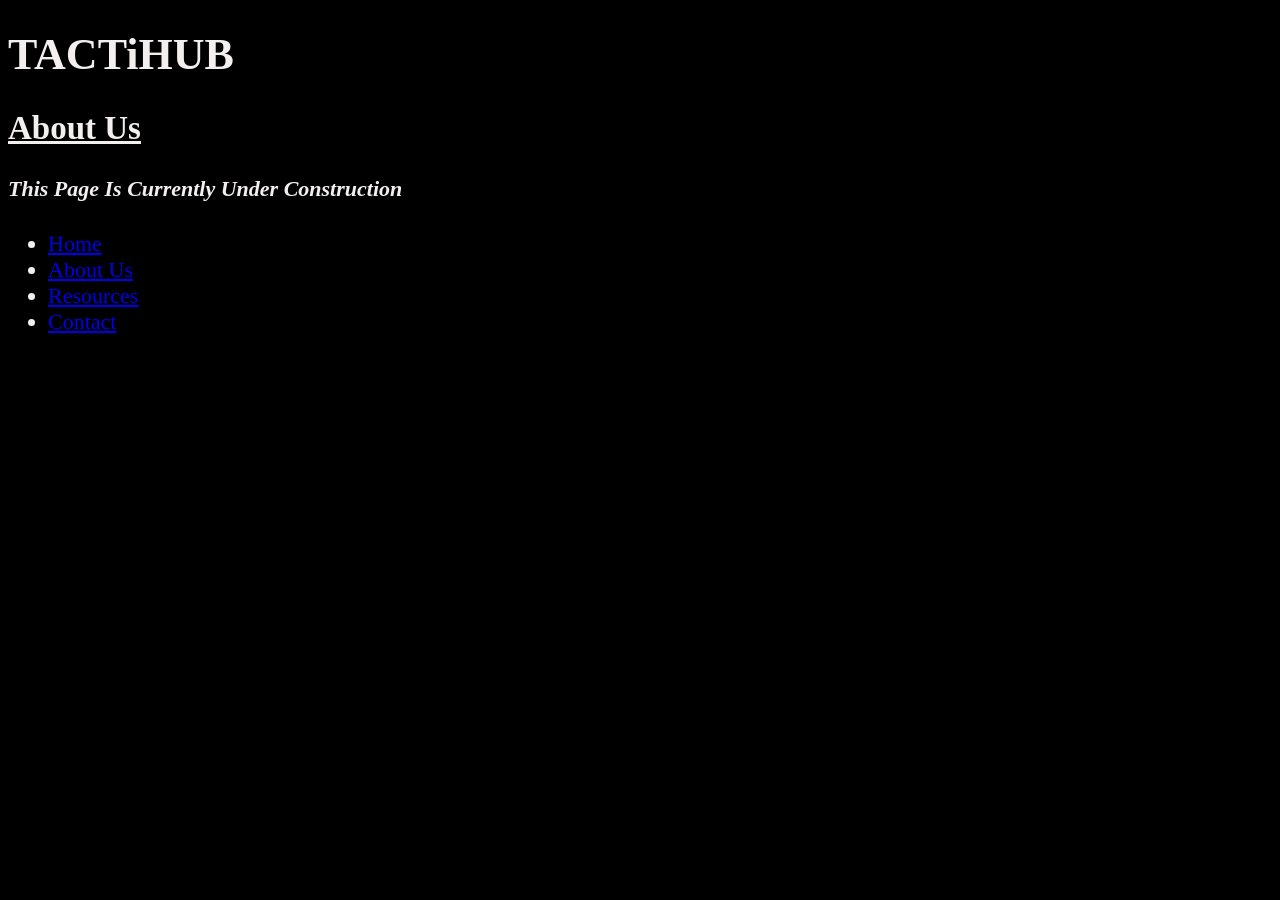
==== about.html @ 8efcd7ad "Create about.html" ====
<!DOCTYPE html>
<html lang="en">

<head>
        <meta charset="UTF-8">
        <title>TACTiHUB</title>
        <style>
                html {
                        font-size: 22px;
                }

                body {
                        background-color: black;
                        color: rgb(243, 239, 239);
                }
        </style>
</head>

<body>
       <h1><b>TACTiHUB</b></h1> 
       <h2><u>About Us</u></h2>
       <p><h4><i>This Page Is Currently Under Construction</i></h4>
<nav>
        <ul>
                <li><a href="index.html">Home</a></li>
                <li><a href="about.html">About Us</a></li>
                <li><a href="resources.html">Resources</a></li>
                <li><a href="contact.html">Contact</a></li>
        </ul>

</nav>
      
</body>

</html>
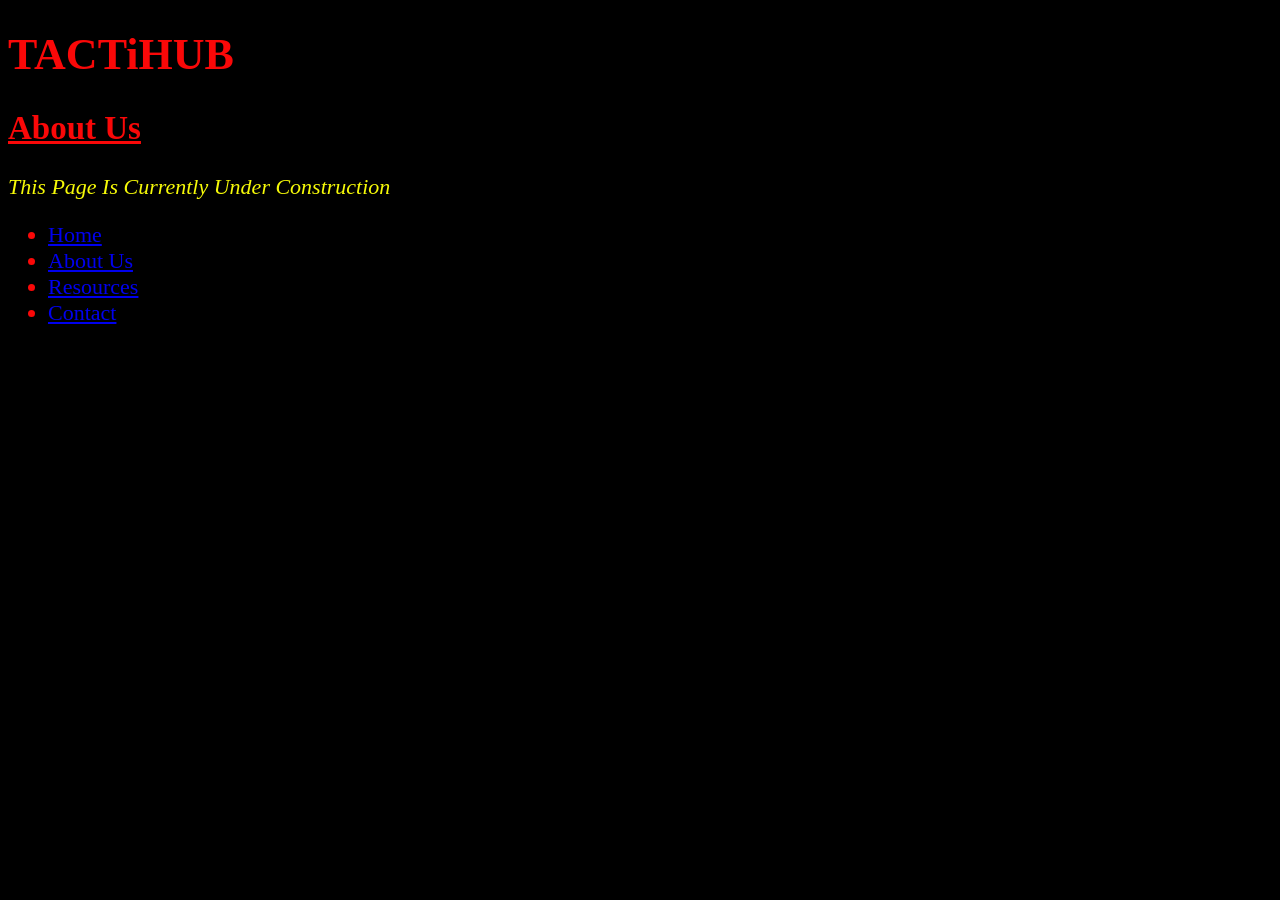
==== commit b7ef0b04: "Update about.html NEW! HTML File Created: "About"" ====
--- a/about.html
+++ b/about.html
@@ -11,22 +11,25 @@
 
                 body {
                         background-color: black;
-                        color: rgb(243, 239, 239);
+                        color: rgb(250, 8, 8);
                 }
         </style>
 </head>
 
 <body>
-       <h1><b>TACTiHUB</b></h1> 
-       <h2><u>About Us</u></h2>
-       <p><h4><i>This Page Is Currently Under Construction</i></h4>
-<nav>
-        <ul>
-                <li><a href="index.html">Home</a></li>
-                <li><a href="about.html">About Us</a></li>
-                <li><a href="resources.html">Resources</a></li>
-                <li><a href="contact.html">Contact</a></li>
-        </ul>
+        <h1><b>TACTiHUB</b></h1> 
+        <h2><u>About Us</u></h2>
+                        
+                        <p style="color: rgb(246, 250, 8);"> 
+                            <i>This Page Is Currently Under Construction</i>
+                        </p>
+        <nav>
+                <ul>
+                        <li><a href="index.html">Home</a></li>
+                        <li><a href="about.html">About Us</a></li>
+                        <li><a href="resources.html">Resources</a></li>
+                        <li><a href="contact.html">Contact</a></li>
+                </ul>
 
 </nav>
       
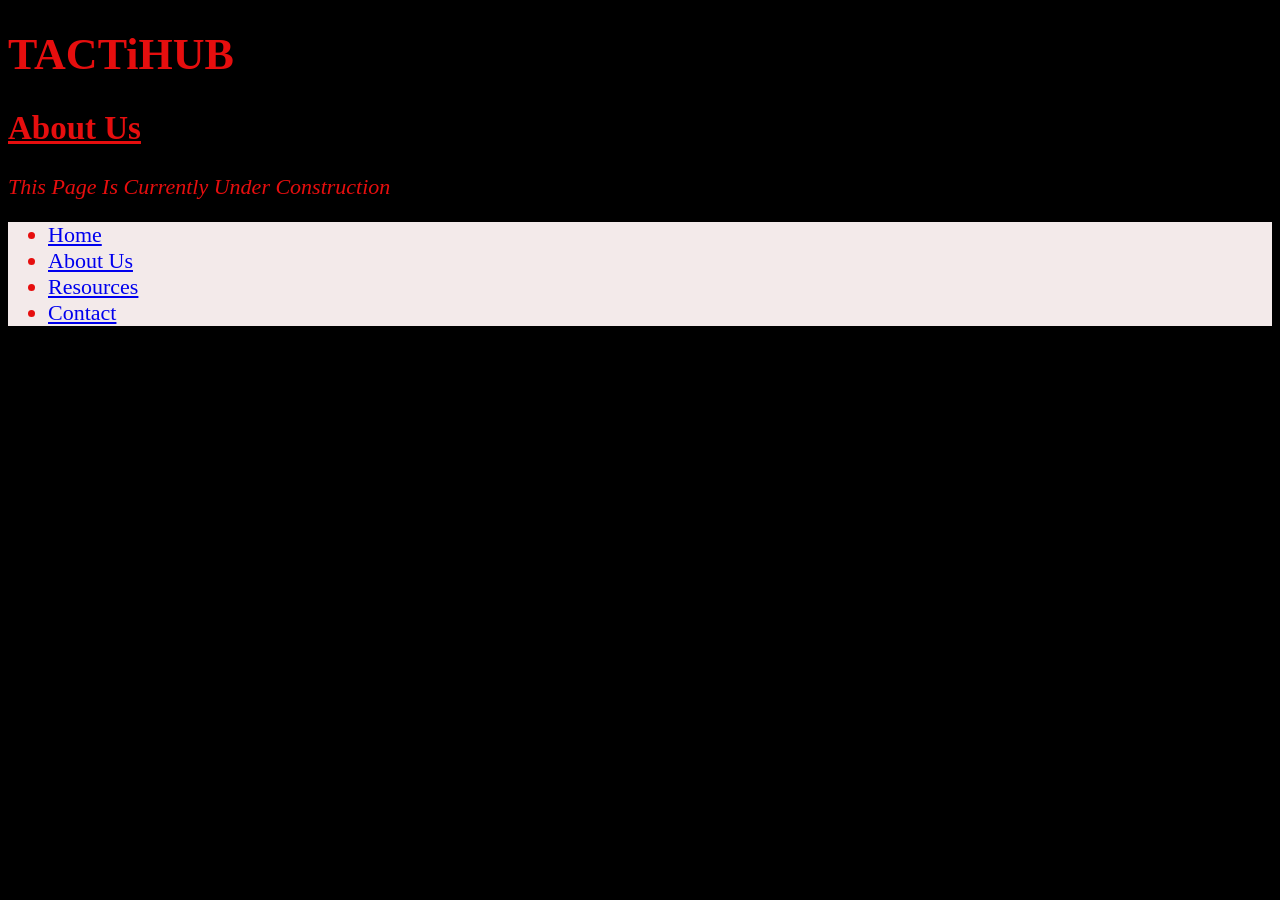
==== commit 2f3c8669: "Update about.html 19 MAY 26 UPDATE" ====
--- a/about.html
+++ b/about.html
@@ -1,4 +1,4 @@
-<!DOCTYPE html>
+<!DOCTYPE html>                 <!--Same code format as index.html-->
 <html lang="en">
 
 <head>
@@ -6,12 +6,19 @@
         <title>TACTiHUB</title>
         <style>
                 html {
-                        font-size: 22px;
+                        font-size: 28px;
                 }
 
-                body {
-                        background-color: black;
-                        color: rgb(250, 8, 8);
+                body, p {
+                         background-color: black;
+                         color: rgb(230, 14, 14);
+                         font-size: 22px;
+                }
+
+                nav {
+                        background-color: rgb(243, 234, 234);
+                         color: rgb(230, 14, 14);
+                         font-size: 22px;
                 }
         </style>
 </head>
@@ -20,7 +27,7 @@
         <h1><b>TACTiHUB</b></h1> 
         <h2><u>About Us</u></h2>
                         
-                        <p style="color: rgb(246, 250, 8);"> 
+                        <p> 
                             <i>This Page Is Currently Under Construction</i>
                         </p>
         <nav>
@@ -35,4 +42,4 @@
       
 </body>
 
-</html> 
+</html>         <!--Passed W3C quality check-->
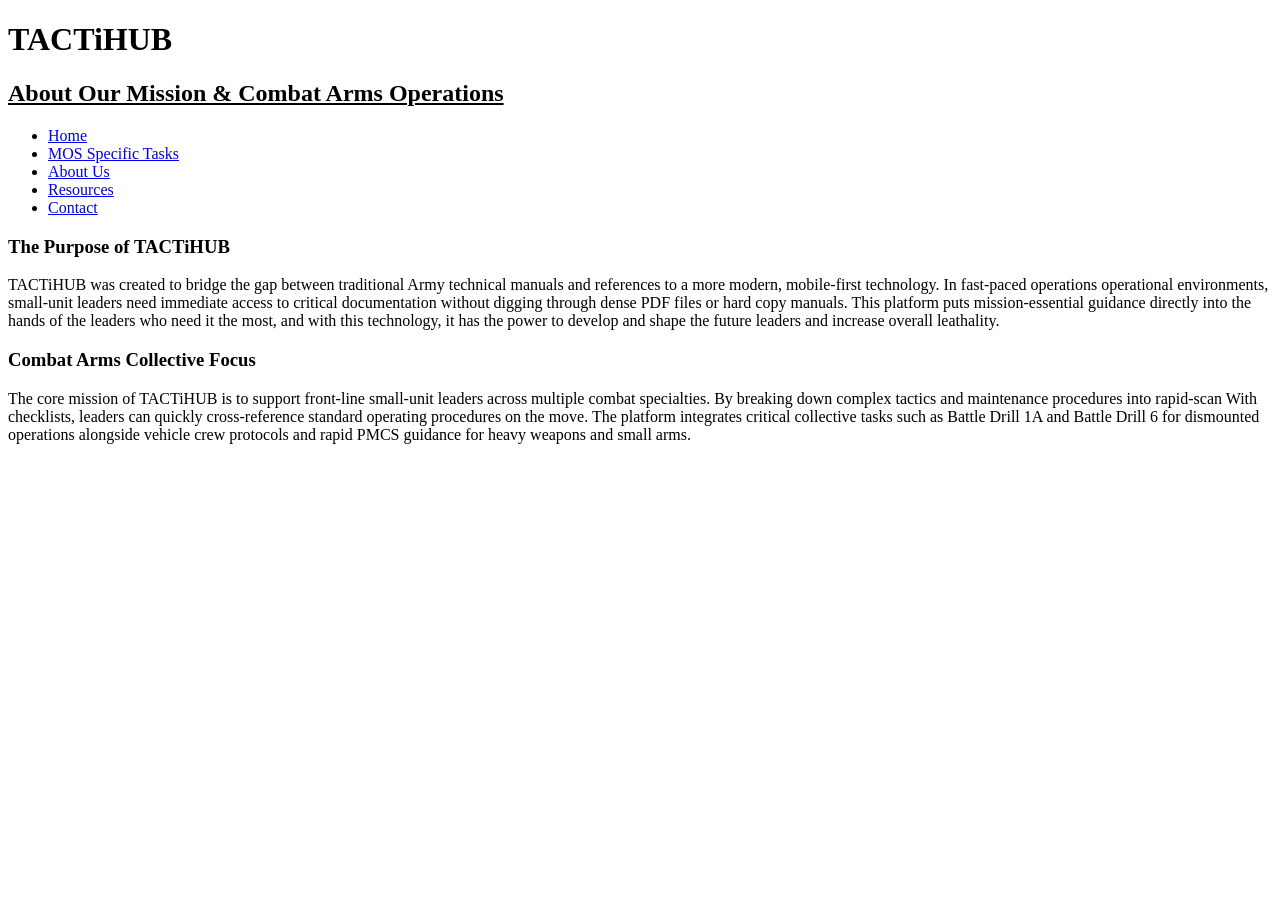
==== commit c3386f95: "Update about.html 23 MAY UPDATE" ====
--- a/about.html
+++ b/about.html
@@ -4,41 +4,39 @@
 <head>
         <meta charset="UTF-8">
         <title>TACTiHUB</title>
-        <style>
-                html {
-                        font-size: 28px;
-                }
-
-                body, p {
-                         background-color: black;
-                         color: rgb(230, 14, 14);
-                         font-size: 22px;
-                }
-
-                nav {
-                        background-color: rgb(243, 234, 234);
-                         color: rgb(230, 14, 14);
-                         font-size: 22px;
-                }
-        </style>
+        <link rel="stylesheet" href="style.css">   <!--CSS page linked-->
 </head>
 
 <body>
         <h1><b>TACTiHUB</b></h1> 
-        <h2><u>About Us</u></h2>
+        <h2><u>About Our Mission & Combat Arms Operations</u></h2> <!--Updated header-->
                         
-                        <p> 
-                            <i>This Page Is Currently Under Construction</i>
-                        </p>
-        <nav>
-                <ul>
+       <nav>
+                <ul>                                                    <!-- Hyperlinks to each page created, all have the option to return to the main page, new .html files created for each page-->
                         <li><a href="index.html">Home</a></li>
+                        <li><a href="mosspecifictasks.html">MOS Specific Tasks</a></li>
                         <li><a href="about.html">About Us</a></li>
                         <li><a href="resources.html">Resources</a></li>
                         <li><a href="contact.html">Contact</a></li>
                 </ul>
 
-</nav>
+        </nav>
+        <section>                               <!--New section added-->
+                <h3> The Purpose of TACTiHUB</h3>
+
+                <p> TACTiHUB was created to bridge the gap between traditional Army technical manuals and references to a more modern, mobile-first technology. In fast-paced operations
+                     operational environments, small-unit leaders need immediate access to critical documentation without digging through dense PDF files or hard copy manuals. This platform puts mission-essential
+                     guidance directly into the hands of the leaders who need it the most, and with this technology, it has the power to develop and shape the future leaders and increase overall leathality.
+                </p>
+
+                <h3>Combat Arms Collective Focus</h3>
+
+                <p>
+                        The core mission of TACTiHUB is to support front-line small-unit leaders across multiple combat specialties. By breaking down complex tactics and maintenance procedures into rapid-scan 
+                        With checklists, leaders can quickly cross-reference standard operating procedures on the move. The platform integrates critical collective tasks such as Battle Drill 1A and Battle Drill 6 for dismounted 
+                        operations alongside vehicle crew protocols and rapid PMCS guidance for heavy weapons and small arms.
+                </p>
+        </section>
       
 </body>
 
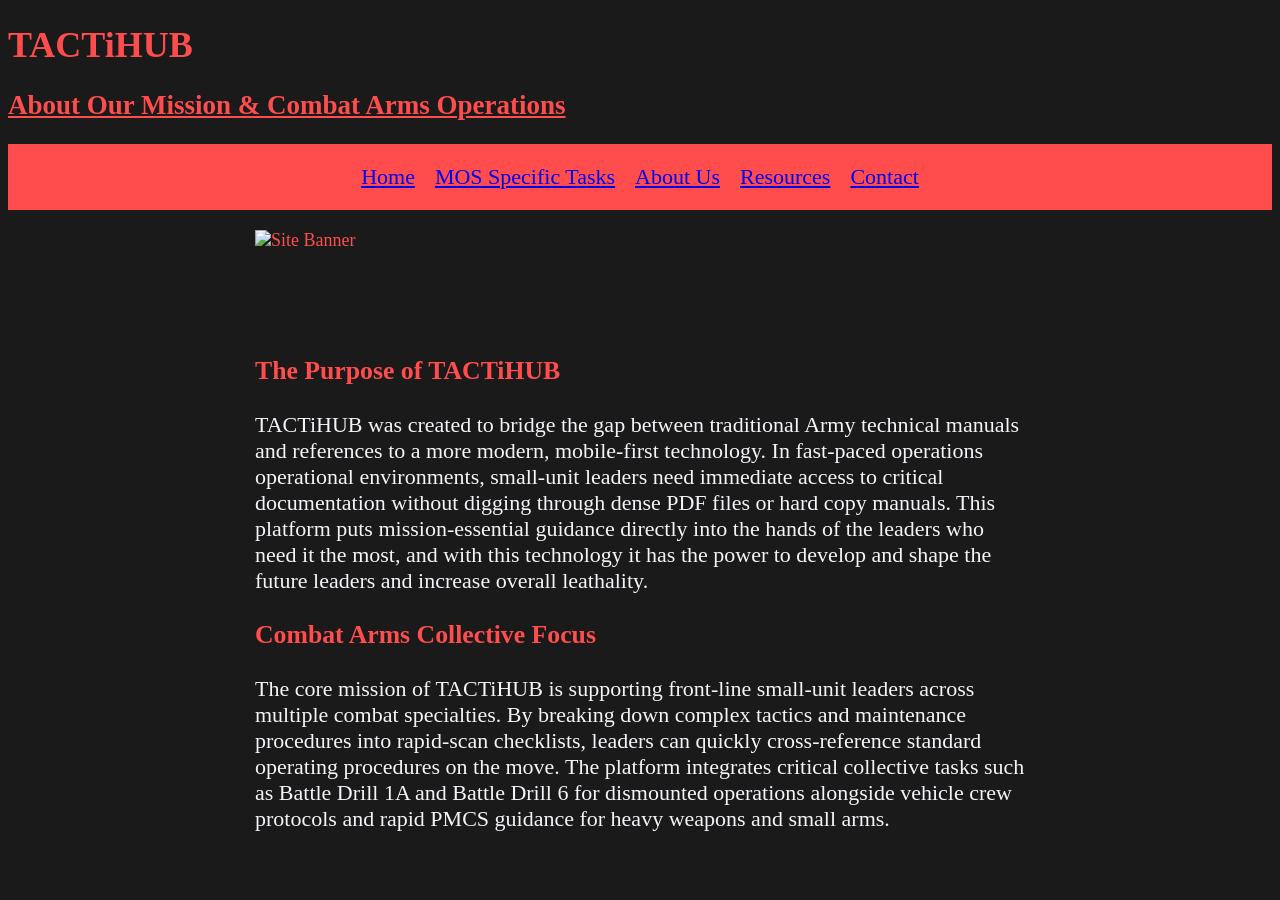
==== commit 8f46aa0a: "Add files via upload Updated Files via MS VSC" ====
--- a/about.html
+++ b/about.html
@@ -1,43 +1,62 @@
-<!DOCTYPE html>                 <!--Same code format as index.html-->
-<html lang="en">
-
-<head>
-        <meta charset="UTF-8">
-        <title>TACTiHUB</title>
-        <link rel="stylesheet" href="style.css">   <!--CSS page linked-->
-</head>
-
-<body>
-        <h1><b>TACTiHUB</b></h1> 
-        <h2><u>About Our Mission & Combat Arms Operations</u></h2> <!--Updated header-->
-                        
-       <nav>
-                <ul>                                                    <!-- Hyperlinks to each page created, all have the option to return to the main page, new .html files created for each page-->
-                        <li><a href="index.html">Home</a></li>
-                        <li><a href="mosspecifictasks.html">MOS Specific Tasks</a></li>
-                        <li><a href="about.html">About Us</a></li>
-                        <li><a href="resources.html">Resources</a></li>
-                        <li><a href="contact.html">Contact</a></li>
-                </ul>
-
-        </nav>
-        <section>                               <!--New section added-->
-                <h3> The Purpose of TACTiHUB</h3>
-
-                <p> TACTiHUB was created to bridge the gap between traditional Army technical manuals and references to a more modern, mobile-first technology. In fast-paced operations
-                     operational environments, small-unit leaders need immediate access to critical documentation without digging through dense PDF files or hard copy manuals. This platform puts mission-essential
-                     guidance directly into the hands of the leaders who need it the most, and with this technology, it has the power to develop and shape the future leaders and increase overall leathality.
-                </p>
-
-                <h3>Combat Arms Collective Focus</h3>
-
-                <p>
-                        The core mission of TACTiHUB is to support front-line small-unit leaders across multiple combat specialties. By breaking down complex tactics and maintenance procedures into rapid-scan 
-                        With checklists, leaders can quickly cross-reference standard operating procedures on the move. The platform integrates critical collective tasks such as Battle Drill 1A and Battle Drill 6 for dismounted 
-                        operations alongside vehicle crew protocols and rapid PMCS guidance for heavy weapons and small arms.
-                </p>
-        </section>
-      
-</body>
-
-</html>         <!--Passed W3C quality check-->
+<!DOCTYPE html>                 <!--Same code format as index.html-->
+<html lang="en">
+
+<head>
+        <meta charset="UTF-8">
+        <title>TACTiHUB</title>
+        <link rel="stylesheet" href="style.css">   <!--Updated CSS page linked-->
+</head>
+
+<body>
+        <header>
+
+        <h1><b>TACTiHUB</b></h1> 
+        <h2><u>About Our Mission & Combat Arms Operations</u></h2> <!--Updated header-->
+                <nav>
+                        <ul>                                                    <!-- Hyperlinks to each page created, all have the option to return to the main page, new .html files created for each page-->
+                                <li><a href="index.html">Home</a></li>
+                                <li><a href="mosspecifictasks.html">MOS Specific Tasks</a></li>
+                                <li><a href="about.html">About Us</a></li>
+                                <li><a href="resources.html">Resources</a></li>
+                                <li><a href="contact.html">Contact</a></li>
+                        </ul>
+
+                </nav>
+                
+                                
+                
+
+        </header>
+                        <!--Banner added-->
+        <div    
+
+                class="banner-container">
+                <img src="images/about.jpg"
+                alt="Site Banner"
+                class="site-banner">
+        
+        </div>
+
+        <section>                               <!--New section added-->
+        <h3> The Purpose of TACTiHUB</h3>
+
+                <p> TACTiHUB was created to bridge the gap between traditional Army technical manuals and references to a more modern, mobile-first technology. In fast-paced operations
+                operational environments, small-unit leaders need immediate access to critical documentation without digging through dense PDF files or hard copy manuals. This platform puts mission-essential
+                guidance directly into the hands of the leaders who need it the most, and with this technology it has the power to develop and shape the future leaders and increase overall leathality.
+                </p>
+
+        <h3>Combat Arms Collective Focus</h3>
+
+                <p>
+                        The core mission of TACTiHUB is supporting front-line small-unit leaders across multiple combat specialties. By breaking down complex tactics and maintenance procedures into rapid-scan 
+                        checklists, leaders can quickly cross-reference standard operating procedures on the move. The platform integrates critical collective tasks such as Battle Drill 1A and Battle Drill 6 for dismounted 
+                        operations alongside vehicle crew protocols and rapid PMCS guidance for heavy weapons and small arms.
+                </p>
+        </section>
+
+        
+
+        
+</body>
+
+</html>         <!--Passed W3C quality check-->
--- a/style.css
+++ b/style.css
@@ -0,0 +1,92 @@
+ /***** Main Theme *****/  
+ 
+ html {
+        font-size: 28px;
+        background-color: rgb(26, 26, 26);
+        color: rgb(255, 77, 77);
+     }
+
+body {                          
+        background-color: rgb(26, 26, 26);
+        color:rgb(255, 77, 77) ;
+        font-size: 18px;
+    }
+/***** Implimented updated nav *****/ 
+
+nav, nav ul {
+        background-color:rgb(255, 77, 77);
+        color: rgba(255, 77, 77, 0);
+        font-size: 22px;
+        list-style-type: none;
+        margin: 0;
+        padding: 10px;
+        display: flex;
+        justify-content: center;
+        gap: 20px;
+    }
+nav li  {
+    display: inline;
+}
+ /***** End Implimented updated nav *****/
+
+section, section p {
+        color: rgb(244, 244, 249);
+        font-size: 22px;
+    }
+
+h3  {color:rgb(255, 77, 77)
+
+    }
+
+footer {
+        color:rgb(255, 77, 77);
+        font-size: 16px;
+}
+
+/****END Main Theme *****/
+
+/***** Banner CSS Format *****/  
+
+.banner-container   {
+        width: 100%;
+        max-width: 800px;
+        margin: 20px auto;
+        padding: 0 15px;
+        box-sizing: border-box;
+}
+
+.site-banner   {
+        width: 100%;
+        height: auto;
+        display: block;
+        margin-bottom: 65px;
+}
+/***** End banner css format *****/
+
+/***** New Graphics *****/  
+
+.mos-graphic    {
+        width: 65%;
+        height: auto;
+        display: block;
+}
+
+.resources-graphic    {
+        width: 65%;
+        height: auto;
+        display: block;
+}
+section {
+        max-width: 800px;
+        margin: 20px auto;
+        padding: 15px;
+        box-sizing: border-box;
+}
+
+@media screen and (max-width: 768px) {
+        section, section p {
+            font-size: 18px;
+        }
+}
+
+/***** End New Graphics *****/
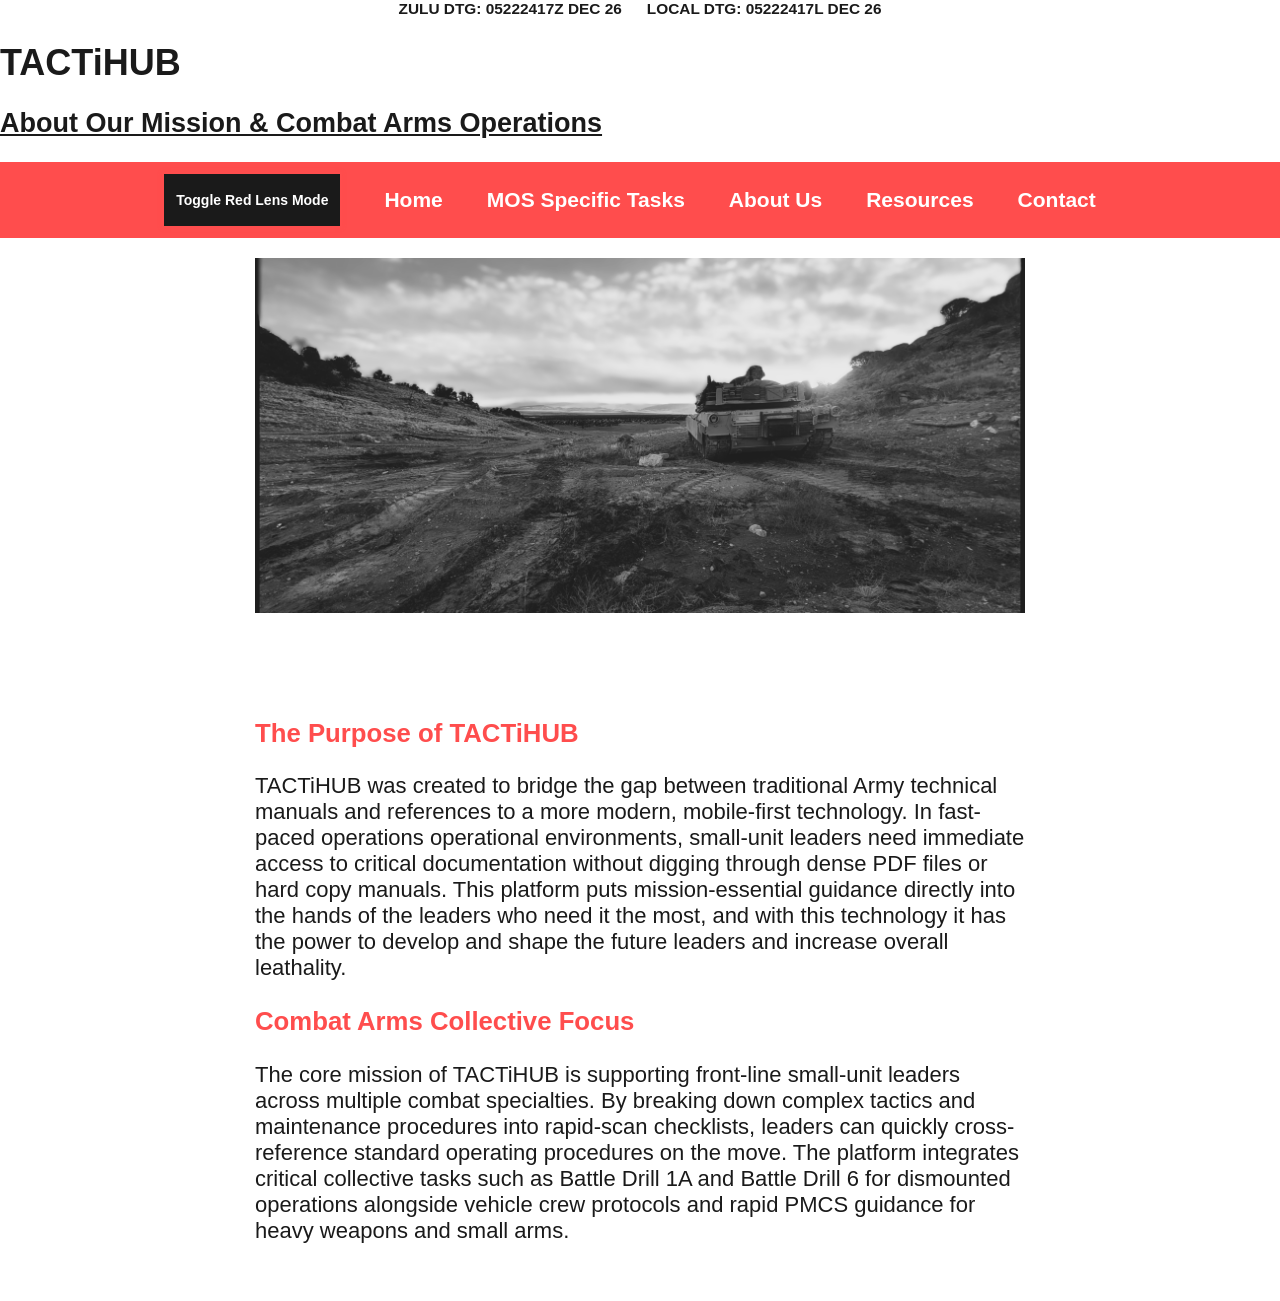
==== commit 2abfc0f7: "Add files via upload Added new Java Script file.  NEW:  Red Lens Toggle mode feature, newly styled" ====
--- a/about.html
+++ b/about.html
@@ -8,11 +8,17 @@
 </head>
 
 <body>
+        <div class="tactical-banner">
+        <div id="zulu"></div>
+        <div id="local"></div>
+        </div>
+        
         <header>
 
         <h1><b>TACTiHUB</b></h1> 
         <h2><u>About Our Mission & Combat Arms Operations</u></h2> <!--Updated header-->
                 <nav>
+                <button onclick="toggleRedLens()">Toggle Red Lens Mode</button>
                         <ul>                                                    <!-- Hyperlinks to each page created, all have the option to return to the main page, new .html files created for each page-->
                                 <li><a href="index.html">Home</a></li>
                                 <li><a href="mosspecifictasks.html">MOS Specific Tasks</a></li>
@@ -54,7 +60,9 @@
                 </p>
         </section>
 
-        
+        <script src="script.js">
+                
+        </script>
 
         
 </body>
--- a/style.css
+++ b/style.css
@@ -1,17 +1,22 @@
- /***** Main Theme *****/  
+/***** Tactihub Theme *****/   
  
- html {
+html {
         font-size: 28px;
-        background-color: rgb(26, 26, 26);
-        color: rgb(255, 77, 77);
+        background-color: rgb(255, 255, 255);
+        color: rgb(26, 26, 26);
      }
 
 body {                          
-        background-color: rgb(26, 26, 26);
-        color:rgb(255, 77, 77) ;
+        background-color: rgb(255, 255, 255);
+        color: rgb(26, 26, 26);
+        font-family:'Roboto', 'Open Sans', Arial, sans-serif;
         font-size: 18px;
-    }
-/***** Implimented updated nav *****/ 
+        margin: 0;
+        padding: 0;
+        min-height: 100vh;
+    }
+
+/*****Updated nav *****/ 
 
 nav, nav ul {
         background-color:rgb(255, 77, 77);
@@ -24,18 +29,20 @@
         justify-content: center;
         gap: 20px;
     }
+
 nav li  {
     display: inline;
 }
- /***** End Implimented updated nav *****/
+
+/***** End updated nav *****/
 
 section, section p {
-        color: rgb(244, 244, 249);
+        color: rgb(26, 26, 26);
         font-size: 22px;
     }
 
-h3  {color:rgb(255, 77, 77)
-
+h3  {
+        color:rgb(255, 77, 77);
     }
 
 footer {
@@ -43,7 +50,7 @@
         font-size: 16px;
 }
 
-/****END Main Theme *****/
+/****End Main Theme *****/
 
 /***** Banner CSS Format *****/  
 
@@ -57,25 +64,30 @@
 
 .site-banner   {
         width: 100%;
+        max-width: 800px;
         height: auto;
         display: block;
         margin-bottom: 65px;
 }
-/***** End banner css format *****/
+
+/***** End banner CSS format *****/
 
 /***** New Graphics *****/  
 
 .mos-graphic    {
         width: 65%;
+        max-width: 400px;
         height: auto;
         display: block;
 }
 
 .resources-graphic    {
         width: 65%;
+        max-width: 400px;
         height: auto;
         display: block;
 }
+
 section {
         max-width: 800px;
         margin: 20px auto;
@@ -83,10 +95,115 @@
         box-sizing: border-box;
 }
 
+.tactical-banner {
+    display: flex;
+    flex-direction: row;
+    justify-content: center;
+    white-space: nowrap;
+    gap: 25px;
+    margin-bottom: 15px;
+    font-size: 0.55rem;
+    font-weight: bold;
+    color: rgb(26, 26, 26);
+}
+
+/* Styling for the Navigation Links */
+nav a, .navbar a {
+    color: rgb(255, 255, 255);
+    padding: 6px 12px;
+    font-size: 0.75rem;
+    font-weight: bold;
+    text-decoration: none;
+    transition: all 0.2s ease-in-out;
+    display: inline-flex;
+    align-items: center;
+    justify-content: center;
+}
+
+/* Navigation Links actively being hovered */
+nav a:hover, .navbar a:hover {
+    background-color: rgb(255, 77, 77);
+    color: rgb(26, 26, 26);
+    box-shadow: 0 0 12px rgba(255, 77, 77, 0.6);
+}
+
+/* Styling for the Red Lens button */
+button, .toggle-btn { 
+    background-color: rgb(26, 26, 26);
+    color: rgb(255, 255, 255);
+    border: 2px solid rgb(255, 77, 77);
+    padding: 6px 12px;
+    font-size: 0.50rem;
+    font-weight: bold;
+    cursor: pointer;
+    transition: all 0.2s ease-in-out;
+    box-shadow: 0 0 5px rgba(255, 77, 77, 0.2);
+    display: inline-flex;
+    align-items: center;
+    justify-content: center;
+}
+
+/* Red Lens button actively being hovered */
+button:hover, .toggle-btn:hover {
+    background-color: rgb(8, 8, 8);
+    color:rgb(255, 77, 77);
+    box-shadow: 0 0 12px rgba(243, 241, 241, 0.911);
+}
+
+/* Red Lens button pressed */
+button:active, .toggle-btn:active {
+    transform: scale(0.96);
+}
+
+/* Mobile Responsiveness Rules */
 @media screen and (max-width: 768px) {
-        section, section p {
-            font-size: 18px;
-        }
-}
-
-/***** End New Graphics *****/+    section, section p {
+        font-size: 18px;
+    }
+    nav, nav ul {
+        gap: 12px;
+        padding: 6px;
+    }
+    .site-banner {
+        margin-bottom: 30px;
+    }
+}
+
+/***** End New Graphics *****/
+
+/***** Red Lens Feature & Tactical Power Saving Mode*****/  
+
+/* Created a transparent red lens filter for tactical area of operations */
+
+body::after {
+    content: "";
+    position: fixed;
+    top: 0;
+    left: 0;
+    width: 100vw;
+    height: 100vh;
+    background-color: rgba(255, 0, 0, 0.35); /* Red with 35% transparency */
+    pointer-events: none; /* Allows you to still click buttons through the red lens */
+    z-index: 9999; /* Forces it to sit on top of everything else */
+    display: none;
+}
+
+/* Turn on the red lens when the class is active */
+body.red-lens-active::after {
+    display: block;
+}
+
+/* Forces background to a dark gray, text to red, and section paragraph text to off-white when active */
+body.red-lens-active {
+    background-color: rgb(26, 26, 26);
+    color: rgb(255, 77, 77);
+}
+
+body.red-lens-active .tactical-banner {
+    color: rgb(244, 244, 249);
+}
+
+body.red-lens-active section, 
+body.red-lens-active section p {
+    color: rgb(244, 244, 249);
+}
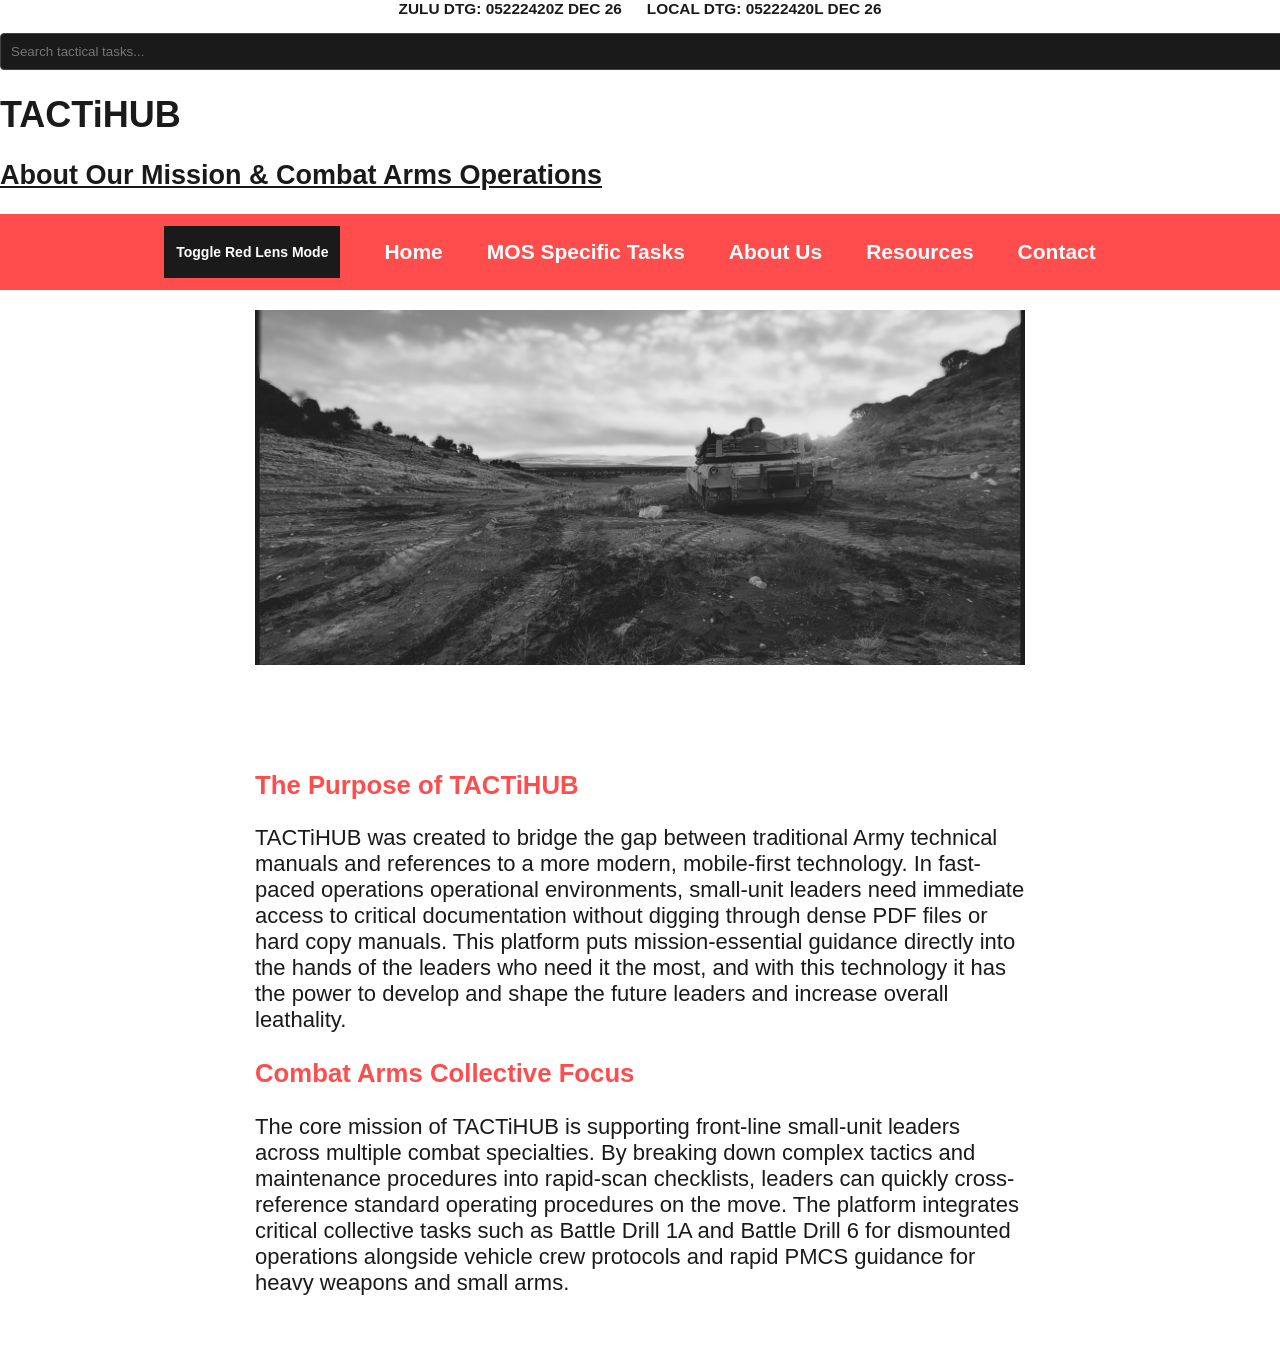
==== commit 7c462f0d: "Add files via upload NEW: TLP, SPOT REPORT, COLLECTIVE TASKS, INDIVIDUAL TASKS." ====
--- a/about.html
+++ b/about.html
@@ -5,6 +5,8 @@
         <meta charset="UTF-8">
         <title>TACTiHUB</title>
         <link rel="stylesheet" href="style.css">   <!--Updated CSS page linked-->
+
+        
 </head>
 
 <body>
@@ -12,6 +14,9 @@
         <div id="zulu"></div>
         <div id="local"></div>
         </div>
+        <div class="search-container" style="margin-bottom: 20px;">
+        <input type="text" id="taskSearch" placeholder="Search tactical tasks..." style="width: 100%; padding: 10px; background-color: #1a1a1a; border: 1px solid #444; border-radius: 4px; color: #fff; font-family: 'Roboto', sans-serif;">
+</div>
         
         <header>
 
--- a/style.css
+++ b/style.css
@@ -206,4 +206,45 @@
 body.red-lens-active section, 
 body.red-lens-active section p {
     color: rgb(244, 244, 249);
+}
+
+/***** Contact Form Styling wk6 *****/
+form {
+    display: flex;
+    flex-direction: column;
+    gap: 12px;
+    max-width: 600px;
+    margin-top: 20px;
+}
+
+form label {
+    font-size: 18px;
+    font-weight: bold;
+}
+
+form input, form textarea {
+    width: 100%;
+    padding: 10px;
+    font-size: 16px;
+    box-sizing: border-box;
+    border: 2px solid rgb(26, 26, 26);
+    background-color: rgb(255, 255, 255);
+    color: rgb(26, 26, 26);
+}
+
+form button {
+    align-self: flex-start;
+    margin-top: 10px;
+}
+
+/* Red Lens Compatibility for Form Inputs */
+body.red-lens-active form input,
+body.red-lens-active form textarea {
+    background-color: rgb(26, 26, 26);
+    color: rgb(244, 244, 249);
+    border: 2px solid rgb(255, 77, 77);
+}
+
+body.red-lens-active #formConfirmation {
+    color: rgb(244, 244, 249);
 }
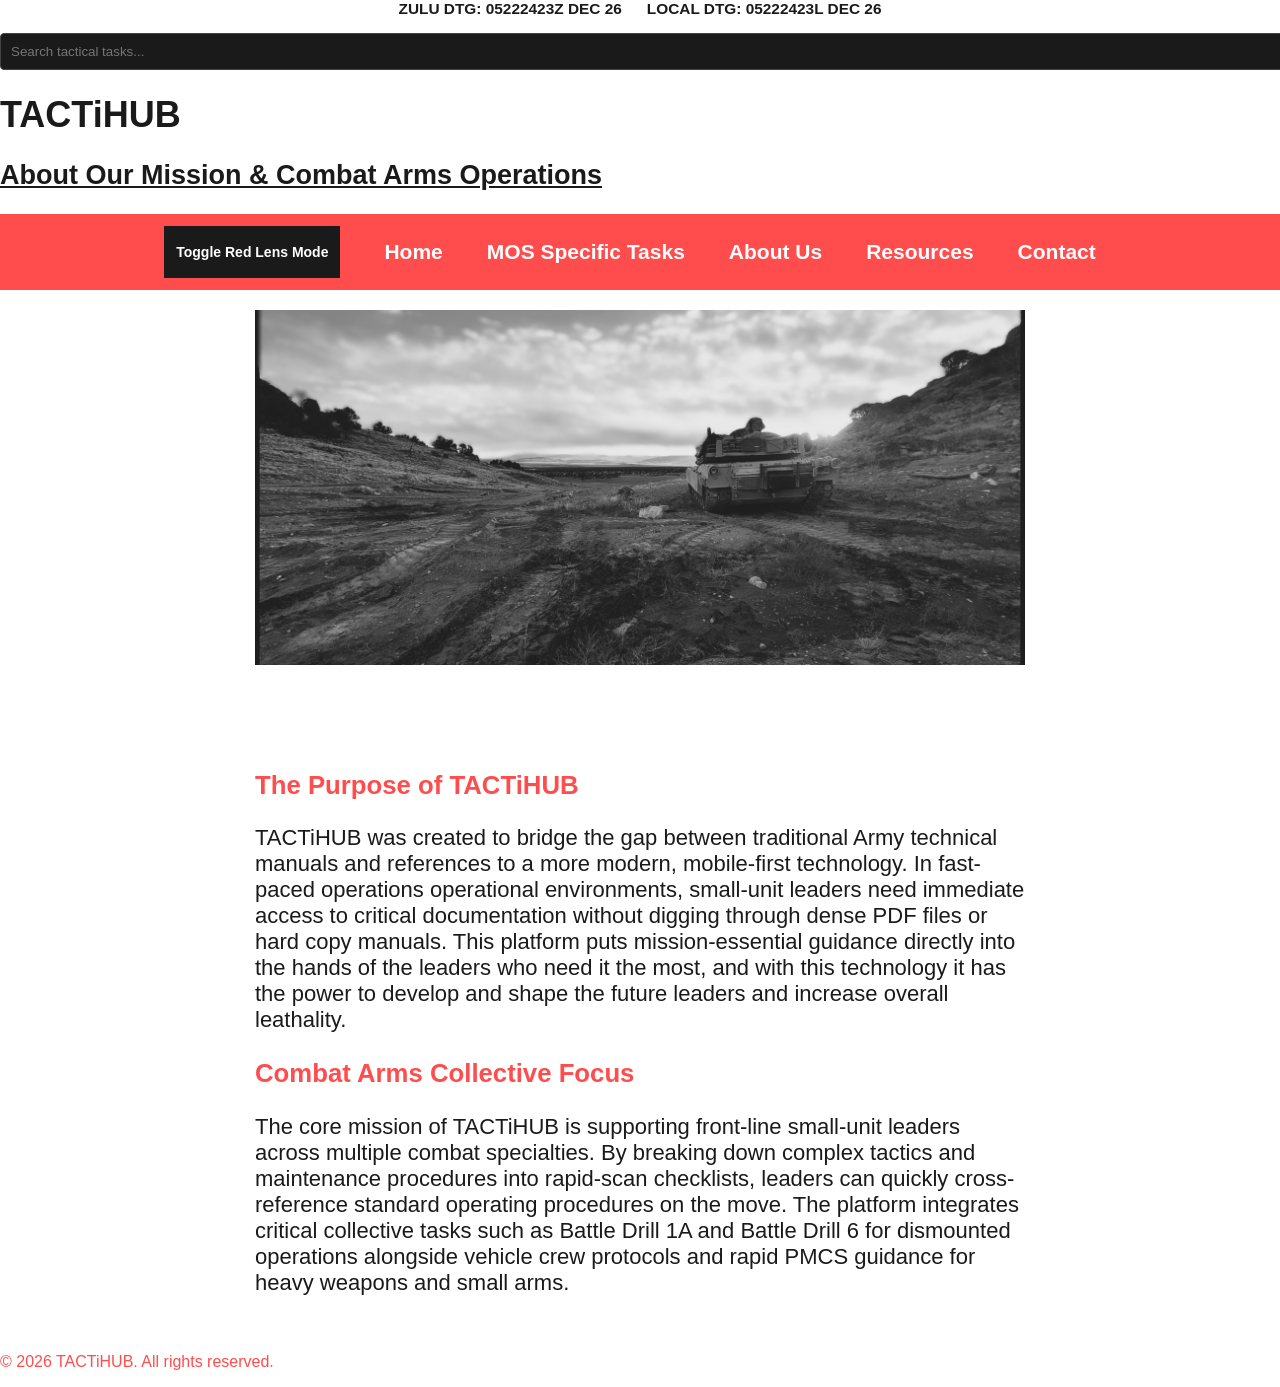
==== commit d00a89b8: "Add files via upload" ====
--- a/about.html
+++ b/about.html
@@ -69,7 +69,15 @@
                 
         </script>
 
+        <footer>
+                
+                <p>
+                    &copy; 2026 TACTiHUB. All rights reserved.
+                </p>
+
+        </footer> 
         
 </body>
 
+
 </html>         <!--Passed W3C quality check-->
